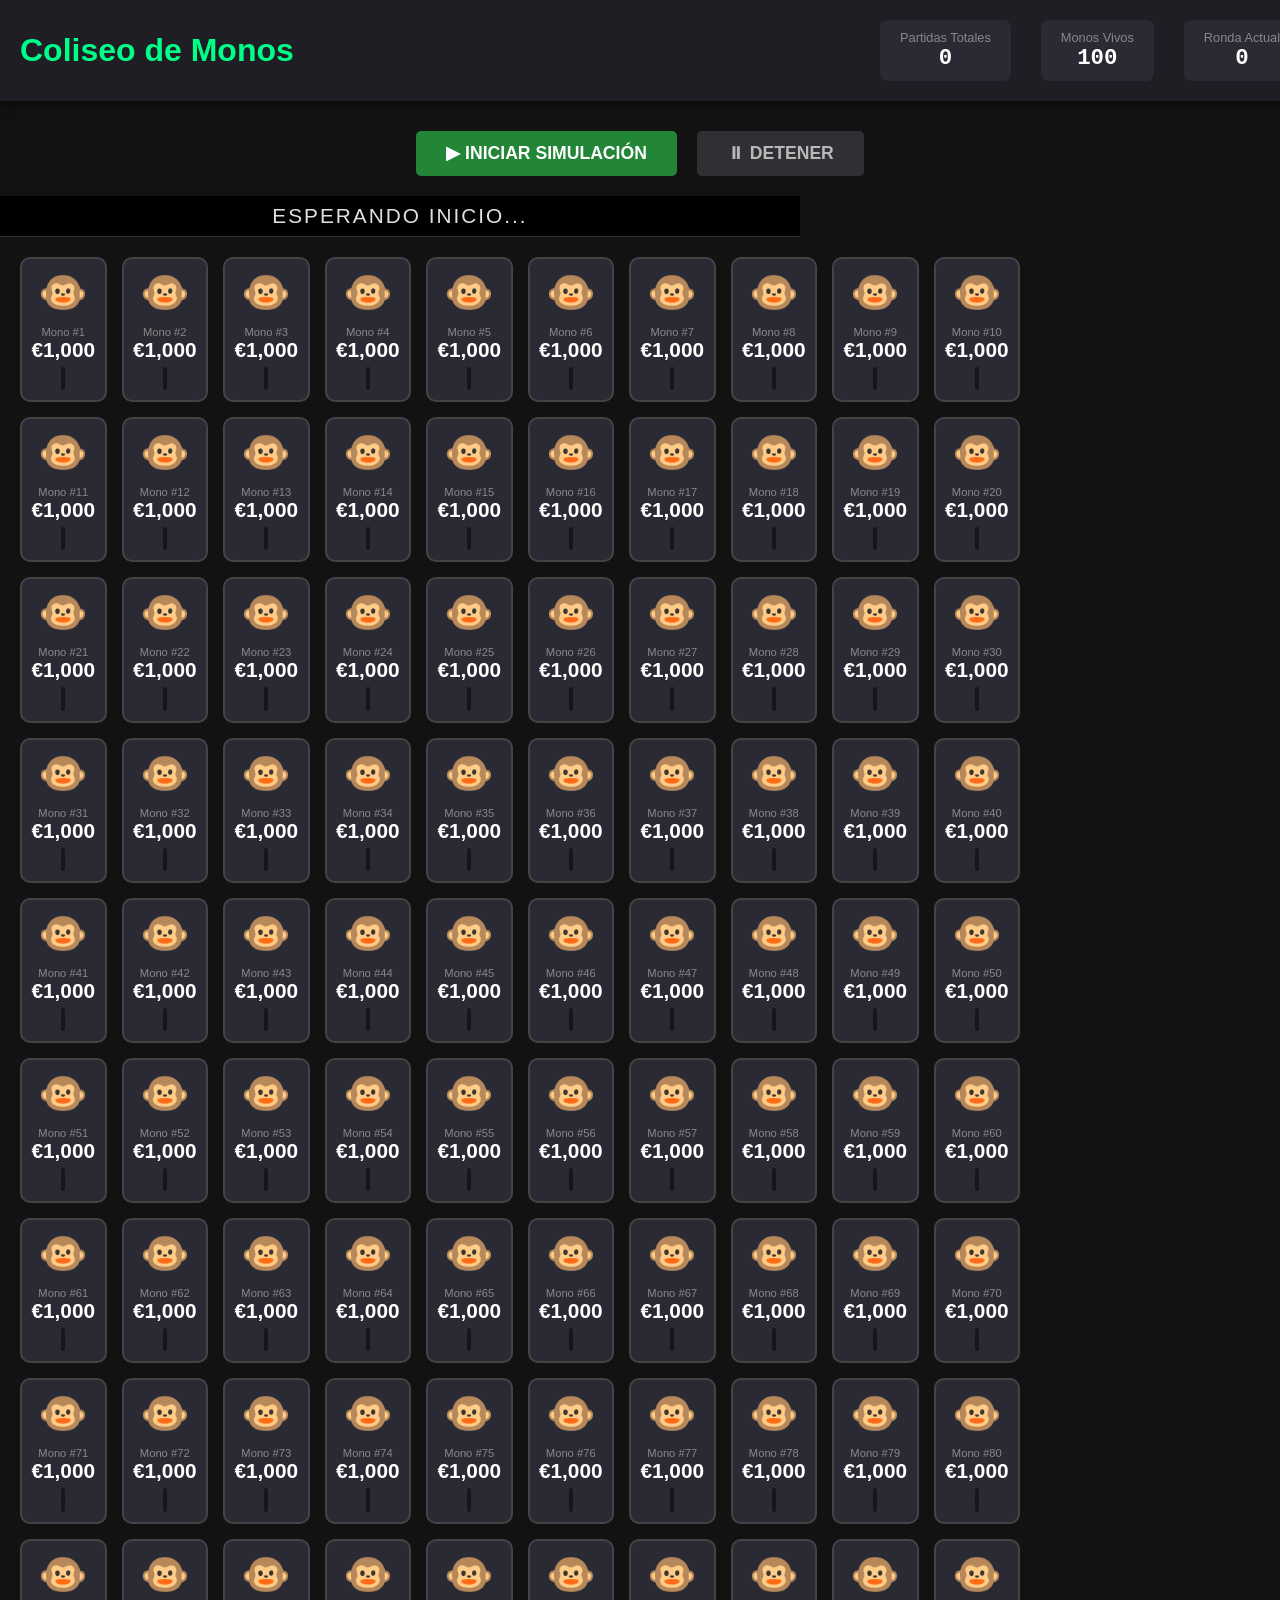
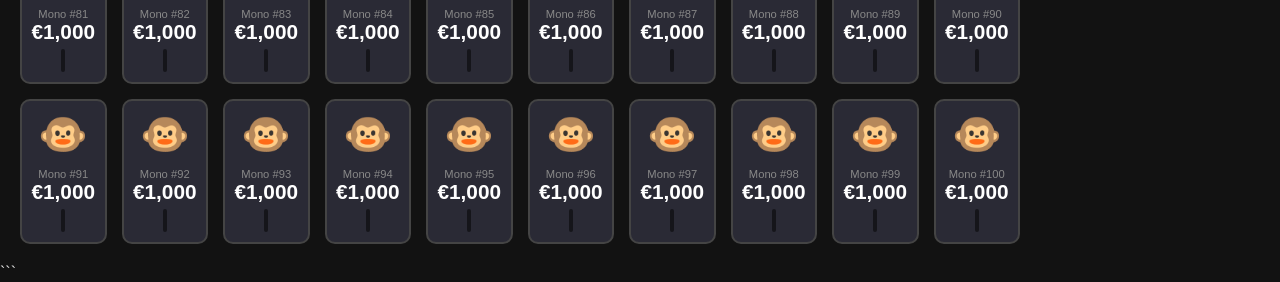
==== monoslocal.html @ 3d753561 "Rename monos06.html to monoslocal.html" ====
<!DOCTYPE html>
<html lang="es">

<head>
    <meta charset="UTF-8">
    <meta name="viewport" content="width=device-width, initial-scale=1.0">
    <title>Monos: Ciclo de 10s</title>
    <style>
        body {
            margin: 0;
            padding: 0;
            background-color: #121212;
            color: #e0e0e0;
            font-family: 'Segoe UI', sans-serif;
        }

        /* Header Arriba */
        header {
            width: 100%;
            background-color: #1e1e24;
            padding: 20px;
            box-shadow: 0 4px 10px rgba(0, 0, 0, 0.5);
            display: flex;
            justify-content: space-between;
            align-items: center;
        }

        .header-left h1 {
            margin: 0;
            color: #00ff88;
            font-size: 2rem;
        }

        .header-right {
            display: flex;
            gap: 30px;
        }

        .stat-item {
            background-color: #2a2a35;
            padding: 10px 20px;
            border-radius: 8px;
            text-align: center;
        }

        .stat-label {
            font-size: 0.8rem;
            color: #888;
            display: block;
        }

        .stat-value {
            font-size: 1.4rem;
            font-weight: bold;
            color: #fff;
            font-family: monospace;
        }

        .stat-value.red {
            color: #ff4444;
        }

        /* Botones */
        .controls {
            display: flex;
            justify-content: center;
            gap: 20px;
            margin-top: 30px;
        }

        button {
            padding: 12px 30px;
            font-size: 1.1rem;
            border: none;
            border-radius: 5px;
            cursor: pointer;
            font-weight: bold;
            transition: transform 0.1s;
        }

        #btn-start {
            background-color: #238636;
            color: white;
        }

        #btn-start:hover {
            background-color: #2ea043;
            transform: scale(1.05);
        }

        #btn-start:disabled {
            background-color: #3a3d41;
            cursor: not-allowed;
            opacity: 0.7;
        }

        #btn-stop {
            background-color: #da3633;
            color: white;
        }

        #btn-stop:hover {
            background-color: #f85149;
            transform: scale(1.05);
        }

        #btn-stop:disabled {
            background-color: #3a3d41;
            cursor: not-allowed;
            opacity: 0.7;
        }

        /* Barra de Estado */
        .status-bar {
            width: 90%;
            max-width: 800px;
            height: 40px;
            background-color: #000;
            border-bottom: 1px solid #333;
            display: flex;
            align-items: center;
            justify-content: center;
            margin-top: 20px;
        }

        .status-text {
            font-size: 1.3rem;
            letter-spacing: 2px;
            text-transform: uppercase;
        }

        /* Grid de Monos */
        .grid-container {
            display: grid;
            grid-template-columns: repeat(auto-fill, minmax(80px, 1fr));
            gap: 15px;
            padding: 20px;
            width: 90%;
            max-width: 1000px;
        }

        .monkey-card {
            background-color: #2a2a35;
            border-radius: 10px;
            padding: 10px;
            display: flex;
            flex-direction: column;
            align-items: center;
            justify-content: space-between;
            min-height: 100px;
            transition: all 0.3s ease;
            position: relative;
            border: 2px solid #444;
        }

        /* Clases de Color (Los bordes cambian según el saldo) */
        .c-10000 {
            border-color: #ff00ff;
            box-shadow: 0 0 15px rgba(255, 0, 255, 0.4);
        }

        /* Fuchsia */
        .c-5000 {
            border-color: #8b00ff;
            box-shadow: 0 0 15px rgba(139, 0, 255, 0.4);
        }

        /* Morado */
        .c-2000 {
            border-color: #00bfff;
            box-shadow: 0 0 15px rgba(0, 191, 255, 0.4);
        }

        /* Azul */
        .c-1500 {
            border-color: #7cfc00;
            box-shadow: 0 0 15px rgba(124, 252, 0, 0.4);
        }

        /* Verde Brillo */
        .c-1100 {
            border-color: #90ee90;
            box-shadow: 0 0 15px rgba(144, 238, 144, 0.4);
        }

        /* Verde Claro */
        .c-900 {
            border-color: #ffff00;
            box-shadow: 0 0 15px rgba(255, 255, 0, 0.4);
        }

        /* Amarillo */
        .c-300 {
            border-color: #ff8c00;
            box-shadow: 0 0 15px rgba(255, 140, 0, 0.4);
        }

        /* Naranja */
        .c-0 {
            background-color: #000;
            border-color: #333 !important;
            box-shadow: none !important;
        }

        /* Muerto */
        .c-0 .monkey-emoji {
            opacity: 0.3;
        }

        /* Animación de Gana/Pierde */
        .anim-win {
            border-color: #00ff88 !important;
            box-shadow: 0 0 30px #00ff88 !important;
            transform: scale(1.2);
            z-index: 100;
        }

        .anim-lose {
            border-color: #ff4444 !important;
            box-shadow: 0 0 30px #ff4444 !important;
            transform: scale(0.9);
            opacity: 0.6;
        }

        .monkey-emoji {
            font-size: 2.5rem;
            margin-bottom: 10px;
            transition: transform 0.3s;
        }

        .monkey-id {
            font-size: 0.7rem;
            color: #888;
            margin-bottom: auto;
        }

        .monkey-balance {
            font-size: 1.3rem;
            font-weight: bold;
            color: white;
            margin-bottom: 5px;
        }

        .monkey-dead-msg {
            font-size: 0.8rem;
            color: #ff4444;
            font-weight: bold;
            background-color: rgba(0, 0, 0, 0.5);
            padding: 2px;
            border-radius: 4px;
            min-height: 1.5em;
        }
    </style>
</head>

<body>

    <header>
        <div class="header-left">
            <h1>Coliseo de Monos</h1>
        </div>
        <div class="header-right">
            <div class="stat-item">
                <span class="stat-label">Partidas Totales</span>
                <span id="total-bets" class="stat-value">0</span>
            </div>
            <div class="stat-item">
                <span class="stat-label">Monos Vivos</span>
                <span id="alive-count" class="stat-value">100</span>
            </div>
            <div class="stat-item">
                <span class="stat-label">Ronda Actual</span>
                <span id="round-count" class="stat-value">0</span>
            </div>
        </div>
    </header>

    <div class="controls">
        <button type="button" id="btn-start" onclick="startGame()">▶ INICIAR SIMULACIÓN</button>
        <button type="button" id="btn-stop" onclick="stopGame()" disabled>⏸ DETENER</button>
    </div>

    <div class="status-bar">
        <span id="system-status" class="status-text">Esperando Inicio...</span>
    </div>

    <div class="grid-container" id="monkey-grid">
        <!-- Los 100 monos se generan aquí -->
    </div>

    <script>
        // Configuración
        const INITIAL_BALANCE = 1000;
        const TOTAL_MONKEYS = 100;
        const TIME_PER_ROUND_MS = 10000; // 10 segundos
        const PAUSE_TIME_MS = 2500;      // 2.5 segundos para ver resultados

        // Variables Globales
        let monkeys = [];
        let totalBetsCounter = 0;
        let roundNumber = 0;
        let isPlaying = false;
        let animationTimer = null;

        // Elementos DOM
        const btnStart = document.getElementById('btn-start');
        const btnStop = document.getElementById('btn-stop');
        const elStatus = document.getElementById('system-status');
        const gridEl = document.getElementById('monkey-grid');
        const elTotalBets = document.getElementById('total-bets');
        const elAliveCount = document.getElementById('alive-count');
        const elRoundCount = document.getElementById('round-count');

        // Función para obtener clase de color según saldo
        function getColorClass(balance) {
            if (balance === 0) return 'c-0';
            if (balance > 10000) return 'c-10000';
            if (balance > 5000) return 'c-5000';
            if (balance > 2000) return 'c-2000';
            if (balance > 1500) return 'c-1500';
            if (balance >= 1100) return 'c-1100';
            if (balance >= 900) return 'c-900';
            if (balance >= 300) return 'c-300';
            // Si está entre 1 y 299, visualmente es igual que "c-300" o "c-0" (muerto), 
            // pero para usar la lógica de colores dada, usamos naranja hasta 300.
            // Si cae por debajo de 1 (aunque la lógica lo para en 0), lo consideramos muerto.
            return balance > 0 ? 'c-300' : 'c-0';
        }

        // Inicializar Monos
        function initMonkeys() {
            gridEl.innerHTML = '';
            monkeys = [];

            for (let i = 0; i < TOTAL_MONKEYS; i++) {
                const monkeyData = {
                    id: i,
                    balance: INITIAL_BALANCE,
                    isDead: false,
                    deadRound: null
                };
                monkeys.push(monkeyData);

                const card = document.createElement('div');
                card.className = 'monkey-card';
                card.id = `card-${i}`;

                // Asignar emoji fijo (ya no cambian sin sentido)
                const randomEmoji = '🐵';

                card.innerHTML = `
                    <div class="monkey-emoji" id="face-${i}">${randomEmoji}</div>
                    <div class="monkey-id">Mono #${i + 1}</div>
                    <div class="monkey-balance" id="bal-${i}">€${INITIAL_BALANCE.toLocaleString()}</div>
                    <div class="monkey-dead-msg" id="msg-${i}"></div>
                `;

                gridEl.appendChild(card);
            }

            updateUI();
        }

        function updateUI() {
            // Actualizar contador de partidas (con formatos de miles)
            elTotalBets.textContent = totalBetsCounter.toLocaleString();

            // Contar vivos
            const alive = monkeys.filter(m => !m.isDead).length;
            elAliveCount.textContent = alive;

            if (alive === 0) {
                stopGame();
                elStatus.textContent = "EXTINCIÓN TOTAL - No quedan monos";
            }
        }

        function setEmoji(monkeyId, emoji) {
            const el = document.getElementById(`face-${monkeyId}`);
            if (el) el.textContent = emoji;
        }

        function setBalance(monkeyId, amount) {
            const el = document.getElementById(`bal-${monkeyId}`);
            if (el) {
                el.textContent = `€${amount.toLocaleString()}`;

                // Actualizar Clase de Color (Borde)
                const card = document.getElementById(`card-${monkeyId}`);
                // Remover clases de color anteriores
                const classesToRemove = ['c-10000', 'c-5000', 'c-2000', 'c-1500', 'c-1100', 'c-900', 'c-300', 'c-0'];
                classesToRemove.forEach(c => card.classList.remove(c));

                if (amount > 0) {
                    const newClass = getColorClass(amount);
                    card.classList.add(newClass);

                    // Resetear texto si estaba muerto y recupera dinero ( improbable pero posible por errores de redondeo)
                    document.getElementById(`msg-${monkeyId}`).textContent = "";
                } else {
                    card.classList.add('c-0');
                    document.getElementById(`msg-${monkeyId}`).textContent = "FALLIDO";
                }
            }
        }

        function setStatus(text, type) {
            elStatus.textContent = text;
            if (type === 'play') elStatus.style.color = '#00ff88';
            else if (type === 'pause') elStatus.style.color = '#ff4444';
            else elStatus.style.color = '#fff';
        }

        // Lógica Principal
        function startGame() {
            if (isPlaying) return;

            isPlaying = true;
            btnStart.disabled = true;
            btnStop.disabled = false;

            // Ya no llamamos a initMonkeys() aquí para evitar que se reseteen las caras de los monos y sus contenedores.

            roundNumber++;
            elRoundCount.textContent = roundNumber;

            playRounds();
        }

        function stopGame() {
            isPlaying = false;
            btnStart.disabled = false;
            btnStop.disabled = true;
            elStatus.textContent = "Sistema Detenido";
        }

        function playRounds() {
            if (!isPlaying) return;

            // FASE 1: JUEGO (10 SEGUNDOS)
            setStatus(`JUGANDO RONDA #${roundNumber}... (Calculando 1€ por apuesta)`, 'play');

            let startTime = Date.now();
            let roundBetsCount = 0;
            let activeMonkeysThisRound = 0;

            // Bucle regulado con setInterval (20 veces por segundo) para no bloquear la pestaña del navegador
            let simulationTimer = setInterval(() => {
                if (!isPlaying) {
                    clearInterval(simulationTimer);
                    return;
                }

                const currentTime = Date.now();

                // Si pasaron 10 segundos, detenemos
                if (currentTime - startTime >= TIME_PER_ROUND_MS) {
                    clearInterval(simulationTimer);
                    showResults(roundBetsCount, activeMonkeysThisRound);
                    return;
                }

                // Procesamos varias apuestas en este bloque (ej. 100 apuestas cada 50ms)
                let changedMonkeys = new Set();

                for (let i = 0; i < 100; i++) {
                    const randomIndex = Math.floor(Math.random() * monkeys.length);
                    const monkey = monkeys[randomIndex];

                    if (!monkey.isDead) {
                        activeMonkeysThisRound++;
                        monkey.balance += Math.random() > 0.5 ? 1 : -1;

                        if (monkey.balance <= 0) {
                            monkey.balance = 0;
                            monkey.isDead = true;
                            monkey.deadRound = roundNumber; // Guardar ronda de muerte
                            setEmoji(monkey.id, '💀');
                        }

                        changedMonkeys.add(monkey);
                        roundBetsCount++;
                    }
                }

                // Actualizamos visualmente el DOM de las que cambiaron
                changedMonkeys.forEach(m => setBalance(m.id, m.balance));
            }, 50);
        }

        function showResults(betsInRound, activeMonkeys) {
            // FASE 2: PAUSA Y RESULTADOS (2.5 SEGUNDOS)

            // Actualizar UI final
            totalBetsCounter += betsInRound;
            updateUI();

            setStatus(`RONDA #${roundNumber} FINALIZADA. Apuestas: ${betsInRound.toLocaleString()}. Viendo resultados...`, 'pause');

            // 1. Aplicar animaciones visuales (Ganadores en Verde, Perdedores en Rojo)
            // Y Actualizar colores de fondo base
            monkeys.forEach(monkey => {
                const card = document.getElementById(`card-${monkey.id}`);

                if (monkey.isDead) {
                    // Ya está en negro con calavera
                } else {
                    // Actualizar color base (Borde) según nuevo saldo
                    const classesToRemove = ['c-10000', 'c-5000', 'c-2000', 'c-1500', 'c-1100', 'c-900', 'c-300'];
                    classesToRemove.forEach(c => card.classList.remove(c));

                    if (monkey.balance > 10000) card.classList.add('c-10000');
                    else if (monkey.balance > 5000) card.classList.add('c-5000');
                    else if (monkey.balance > 2000) card.classList.add('c-2000');
                    else if (monkey.balance > 1500) card.classList.add('c-1500');
                    else if (monkey.balance >= 1100) card.classList.add('c-1100');
                    else if (monkey.balance >= 900) card.classList.add('c-900');
                    else if (monkey.balance >= 300) card.classList.add('c-300');
                    else if (monkey.balance > 0) card.classList.add('c-300'); // Riesgo alto

                    setBalance(monkey.id, monkey.balance);

                    // Animación visual (Brillo)
                    if (monkey.balance > 1000) {
                        card.classList.add('anim-win');
                    } else if (monkey.balance < 1000) {
                        card.classList.add('anim-lose');
                    }
                }
            });

            // Esperar 2.5 segundos
            setTimeout(() => {
                // Limpiar animaciones de brillo para la siguiente ronda
                document.querySelectorAll('.monkey-card').forEach(card => {
                    card.classList.remove('anim-win', 'anim-lose');
                });

                // Mensaje de cuándo murió cada mono (solo en la ronda actual)
                const deadInRound = monkeys.filter(m => m.deadRound === roundNumber);

                if (deadInRound.length > 0) {
                    elStatus.innerHTML += `<br><span style="color:#ff4444">⚠️ ${deadInRound.length} MONOS FALLECIERON EN ESTA RONDA</span>`;
                } else {
                    elStatus.innerHTML += `<br><span style="color:#fff">Ningún mono falleció en esta ronda.</span>`;
                }

                // Pequeña pausa para leer el mensaje antes de reiniciar
                setTimeout(() => {
                    playRounds(); // Volver a jugar
                }, 1000);

            }, PAUSE_TIME_MS);
        }

        // Inicializar al cargar
        initMonkeys();
    </script>
</body>

</html>
```
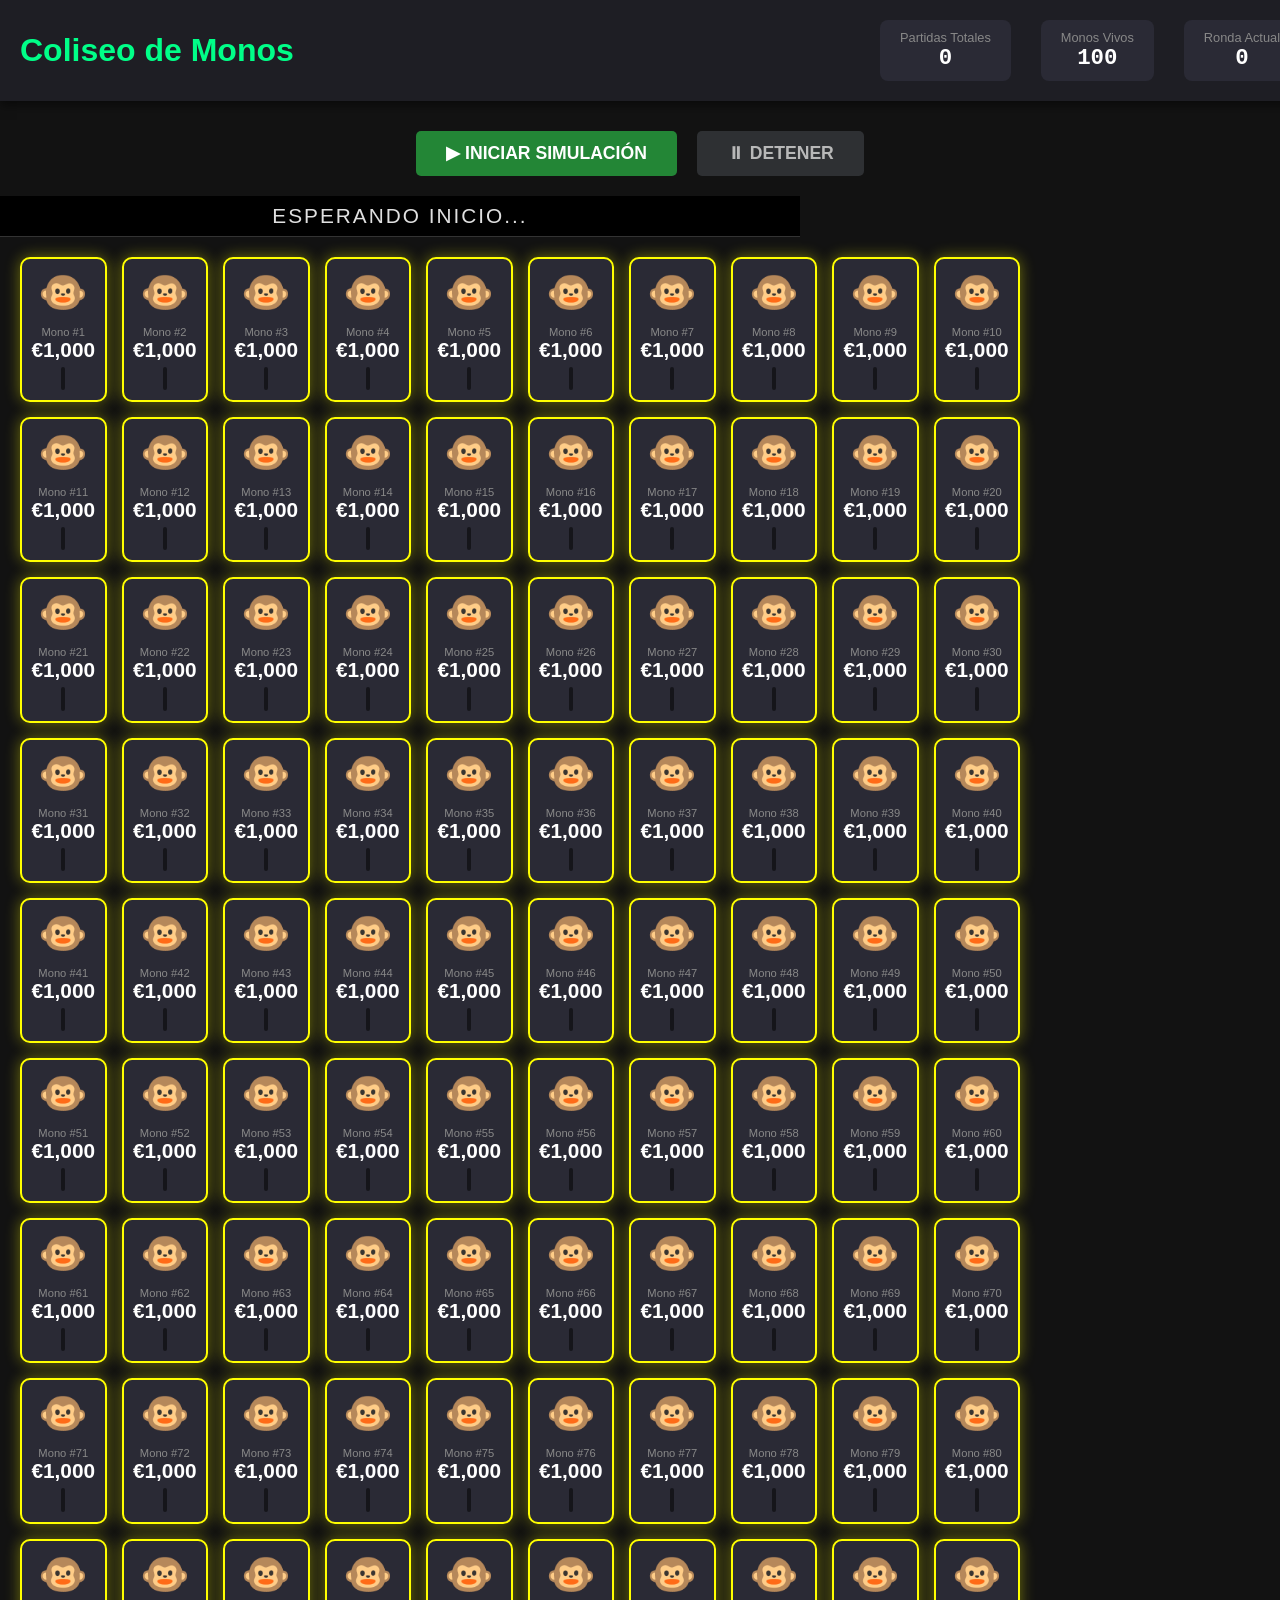
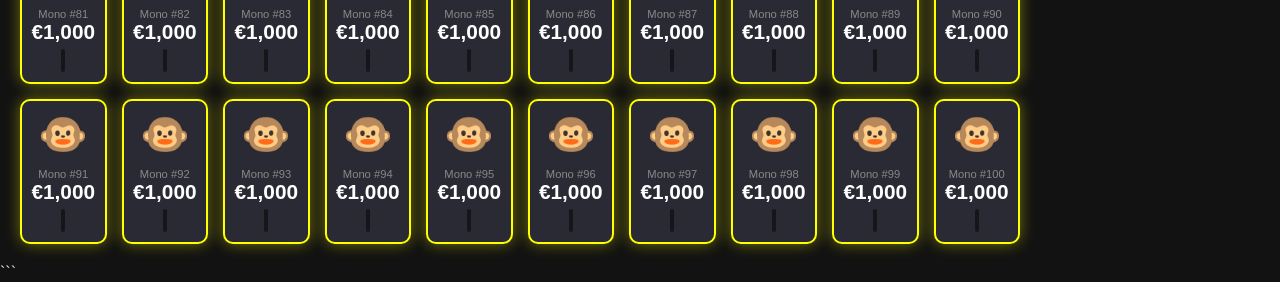
==== commit 0adf871c: "Refactor monoslocal.html logic to be synchronous and add dynamic emojis - Changed `playRounds` to it" ====
--- a/monoslocal.html
+++ b/monoslocal.html
@@ -1,562 +1,565 @@
-<!DOCTYPE html>
+<!doctype html>
 <html lang="es">
-
-<head>
-    <meta charset="UTF-8">
-    <meta name="viewport" content="width=device-width, initial-scale=1.0">
+  <head>
+    <meta charset="UTF-8" />
+    <meta name="viewport" content="width=device-width, initial-scale=1.0" />
     <title>Monos: Ciclo de 10s</title>
     <style>
-        body {
-            margin: 0;
-            padding: 0;
-            background-color: #121212;
-            color: #e0e0e0;
-            font-family: 'Segoe UI', sans-serif;
-        }
-
-        /* Header Arriba */
-        header {
-            width: 100%;
-            background-color: #1e1e24;
-            padding: 20px;
-            box-shadow: 0 4px 10px rgba(0, 0, 0, 0.5);
-            display: flex;
-            justify-content: space-between;
-            align-items: center;
-        }
-
-        .header-left h1 {
-            margin: 0;
-            color: #00ff88;
-            font-size: 2rem;
-        }
-
-        .header-right {
-            display: flex;
-            gap: 30px;
-        }
-
-        .stat-item {
-            background-color: #2a2a35;
-            padding: 10px 20px;
-            border-radius: 8px;
-            text-align: center;
-        }
-
-        .stat-label {
-            font-size: 0.8rem;
-            color: #888;
-            display: block;
-        }
-
-        .stat-value {
-            font-size: 1.4rem;
-            font-weight: bold;
-            color: #fff;
-            font-family: monospace;
-        }
-
-        .stat-value.red {
-            color: #ff4444;
-        }
-
-        /* Botones */
-        .controls {
-            display: flex;
-            justify-content: center;
-            gap: 20px;
-            margin-top: 30px;
-        }
-
-        button {
-            padding: 12px 30px;
-            font-size: 1.1rem;
-            border: none;
-            border-radius: 5px;
-            cursor: pointer;
-            font-weight: bold;
-            transition: transform 0.1s;
-        }
-
-        #btn-start {
-            background-color: #238636;
-            color: white;
-        }
-
-        #btn-start:hover {
-            background-color: #2ea043;
-            transform: scale(1.05);
-        }
-
-        #btn-start:disabled {
-            background-color: #3a3d41;
-            cursor: not-allowed;
-            opacity: 0.7;
-        }
-
-        #btn-stop {
-            background-color: #da3633;
-            color: white;
-        }
-
-        #btn-stop:hover {
-            background-color: #f85149;
-            transform: scale(1.05);
-        }
-
-        #btn-stop:disabled {
-            background-color: #3a3d41;
-            cursor: not-allowed;
-            opacity: 0.7;
-        }
-
-        /* Barra de Estado */
-        .status-bar {
-            width: 90%;
-            max-width: 800px;
-            height: 40px;
-            background-color: #000;
-            border-bottom: 1px solid #333;
-            display: flex;
-            align-items: center;
-            justify-content: center;
-            margin-top: 20px;
-        }
-
-        .status-text {
-            font-size: 1.3rem;
-            letter-spacing: 2px;
-            text-transform: uppercase;
-        }
-
-        /* Grid de Monos */
-        .grid-container {
-            display: grid;
-            grid-template-columns: repeat(auto-fill, minmax(80px, 1fr));
-            gap: 15px;
-            padding: 20px;
-            width: 90%;
-            max-width: 1000px;
-        }
-
-        .monkey-card {
-            background-color: #2a2a35;
-            border-radius: 10px;
-            padding: 10px;
-            display: flex;
-            flex-direction: column;
-            align-items: center;
-            justify-content: space-between;
-            min-height: 100px;
-            transition: all 0.3s ease;
-            position: relative;
-            border: 2px solid #444;
-        }
-
-        /* Clases de Color (Los bordes cambian según el saldo) */
-        .c-10000 {
-            border-color: #ff00ff;
-            box-shadow: 0 0 15px rgba(255, 0, 255, 0.4);
-        }
-
-        /* Fuchsia */
-        .c-5000 {
-            border-color: #8b00ff;
-            box-shadow: 0 0 15px rgba(139, 0, 255, 0.4);
-        }
-
-        /* Morado */
-        .c-2000 {
-            border-color: #00bfff;
-            box-shadow: 0 0 15px rgba(0, 191, 255, 0.4);
-        }
-
-        /* Azul */
-        .c-1500 {
-            border-color: #7cfc00;
-            box-shadow: 0 0 15px rgba(124, 252, 0, 0.4);
-        }
-
-        /* Verde Brillo */
-        .c-1100 {
-            border-color: #90ee90;
-            box-shadow: 0 0 15px rgba(144, 238, 144, 0.4);
-        }
-
-        /* Verde Claro */
-        .c-900 {
-            border-color: #ffff00;
-            box-shadow: 0 0 15px rgba(255, 255, 0, 0.4);
-        }
-
-        /* Amarillo */
-        .c-300 {
-            border-color: #ff8c00;
-            box-shadow: 0 0 15px rgba(255, 140, 0, 0.4);
-        }
-
-        /* Naranja */
-        .c-0 {
-            background-color: #000;
-            border-color: #333 !important;
-            box-shadow: none !important;
-        }
-
-        /* Muerto */
-        .c-0 .monkey-emoji {
-            opacity: 0.3;
-        }
-
-        /* Animación de Gana/Pierde */
-        .anim-win {
-            border-color: #00ff88 !important;
-            box-shadow: 0 0 30px #00ff88 !important;
-            transform: scale(1.2);
-            z-index: 100;
-        }
-
-        .anim-lose {
-            border-color: #ff4444 !important;
-            box-shadow: 0 0 30px #ff4444 !important;
-            transform: scale(0.9);
-            opacity: 0.6;
-        }
-
-        .monkey-emoji {
-            font-size: 2.5rem;
-            margin-bottom: 10px;
-            transition: transform 0.3s;
-        }
-
-        .monkey-id {
-            font-size: 0.7rem;
-            color: #888;
-            margin-bottom: auto;
-        }
-
-        .monkey-balance {
-            font-size: 1.3rem;
-            font-weight: bold;
-            color: white;
-            margin-bottom: 5px;
-        }
-
-        .monkey-dead-msg {
-            font-size: 0.8rem;
-            color: #ff4444;
-            font-weight: bold;
-            background-color: rgba(0, 0, 0, 0.5);
-            padding: 2px;
-            border-radius: 4px;
-            min-height: 1.5em;
-        }
+      body {
+        margin: 0;
+        padding: 0;
+        background-color: #121212;
+        color: #e0e0e0;
+        font-family: "Segoe UI", sans-serif;
+      }
+
+      /* Header Arriba */
+      header {
+        width: 100%;
+        background-color: #1e1e24;
+        padding: 20px;
+        box-shadow: 0 4px 10px rgba(0, 0, 0, 0.5);
+        display: flex;
+        justify-content: space-between;
+        align-items: center;
+      }
+
+      .header-left h1 {
+        margin: 0;
+        color: #00ff88;
+        font-size: 2rem;
+      }
+
+      .header-right {
+        display: flex;
+        gap: 30px;
+      }
+
+      .stat-item {
+        background-color: #2a2a35;
+        padding: 10px 20px;
+        border-radius: 8px;
+        text-align: center;
+      }
+
+      .stat-label {
+        font-size: 0.8rem;
+        color: #888;
+        display: block;
+      }
+
+      .stat-value {
+        font-size: 1.4rem;
+        font-weight: bold;
+        color: #fff;
+        font-family: monospace;
+      }
+
+      .stat-value.red {
+        color: #ff4444;
+      }
+
+      /* Botones */
+      .controls {
+        display: flex;
+        justify-content: center;
+        gap: 20px;
+        margin-top: 30px;
+      }
+
+      button {
+        padding: 12px 30px;
+        font-size: 1.1rem;
+        border: none;
+        border-radius: 5px;
+        cursor: pointer;
+        font-weight: bold;
+        transition: transform 0.1s;
+      }
+
+      #btn-start {
+        background-color: #238636;
+        color: white;
+      }
+
+      #btn-start:hover {
+        background-color: #2ea043;
+        transform: scale(1.05);
+      }
+
+      #btn-start:disabled {
+        background-color: #3a3d41;
+        cursor: not-allowed;
+        opacity: 0.7;
+      }
+
+      #btn-stop {
+        background-color: #da3633;
+        color: white;
+      }
+
+      #btn-stop:hover {
+        background-color: #f85149;
+        transform: scale(1.05);
+      }
+
+      #btn-stop:disabled {
+        background-color: #3a3d41;
+        cursor: not-allowed;
+        opacity: 0.7;
+      }
+
+      /* Barra de Estado */
+      .status-bar {
+        width: 90%;
+        max-width: 800px;
+        height: 40px;
+        background-color: #000;
+        border-bottom: 1px solid #333;
+        display: flex;
+        align-items: center;
+        justify-content: center;
+        margin-top: 20px;
+      }
+
+      .status-text {
+        font-size: 1.3rem;
+        letter-spacing: 2px;
+        text-transform: uppercase;
+      }
+
+      /* Grid de Monos */
+      .grid-container {
+        display: grid;
+        grid-template-columns: repeat(auto-fill, minmax(80px, 1fr));
+        gap: 15px;
+        padding: 20px;
+        width: 90%;
+        max-width: 1000px;
+      }
+
+      .monkey-card {
+        background-color: #2a2a35;
+        border-radius: 10px;
+        padding: 10px;
+        display: flex;
+        flex-direction: column;
+        align-items: center;
+        justify-content: space-between;
+        min-height: 100px;
+        transition: all 0.3s ease;
+        position: relative;
+        border: 2px solid #444;
+      }
+
+      /* Clases de Color (Los bordes cambian según el saldo) */
+      .c-10000 {
+        border-color: #ff00ff;
+        box-shadow: 0 0 15px rgba(255, 0, 255, 0.4);
+      }
+
+      /* Fuchsia */
+      .c-5000 {
+        border-color: #8b00ff;
+        box-shadow: 0 0 15px rgba(139, 0, 255, 0.4);
+      }
+
+      /* Morado */
+      .c-2000 {
+        border-color: #00bfff;
+        box-shadow: 0 0 15px rgba(0, 191, 255, 0.4);
+      }
+
+      /* Azul */
+      .c-1500 {
+        border-color: #7cfc00;
+        box-shadow: 0 0 15px rgba(124, 252, 0, 0.4);
+      }
+
+      /* Verde Brillo */
+      .c-1100 {
+        border-color: #90ee90;
+        box-shadow: 0 0 15px rgba(144, 238, 144, 0.4);
+      }
+
+      /* Verde Claro */
+      .c-900 {
+        border-color: #ffff00;
+        box-shadow: 0 0 15px rgba(255, 255, 0, 0.4);
+      }
+
+      /* Amarillo */
+      .c-300 {
+        border-color: #ff8c00;
+        box-shadow: 0 0 15px rgba(255, 140, 0, 0.4);
+      }
+
+      /* Naranja */
+      .c-0 {
+        background-color: #000;
+        border-color: #333 !important;
+        box-shadow: none !important;
+      }
+
+      /* Muerto */
+      .c-0 .monkey-emoji {
+        opacity: 0.3;
+      }
+
+      /* Animación de Gana/Pierde */
+      .anim-win {
+        border-color: #00ff88 !important;
+        box-shadow: 0 0 30px #00ff88 !important;
+        transform: scale(1.2);
+        z-index: 100;
+      }
+
+      .anim-lose {
+        border-color: #ff4444 !important;
+        box-shadow: 0 0 30px #ff4444 !important;
+        transform: scale(0.9);
+        opacity: 0.6;
+      }
+
+      .monkey-emoji {
+        font-size: 2.5rem;
+        margin-bottom: 10px;
+        transition: transform 0.3s;
+      }
+
+      .monkey-id {
+        font-size: 0.7rem;
+        color: #888;
+        margin-bottom: auto;
+      }
+
+      .monkey-balance {
+        font-size: 1.3rem;
+        font-weight: bold;
+        color: white;
+        margin-bottom: 5px;
+      }
+
+      .monkey-dead-msg {
+        font-size: 0.8rem;
+        color: #ff4444;
+        font-weight: bold;
+        background-color: rgba(0, 0, 0, 0.5);
+        padding: 2px;
+        border-radius: 4px;
+        min-height: 1.5em;
+      }
     </style>
-</head>
-
-<body>
-
+  </head>
+
+  <body>
     <header>
-        <div class="header-left">
-            <h1>Coliseo de Monos</h1>
+      <div class="header-left">
+        <h1>Coliseo de Monos</h1>
+      </div>
+      <div class="header-right">
+        <div class="stat-item">
+          <span class="stat-label">Partidas Totales</span>
+          <span id="total-bets" class="stat-value">0</span>
         </div>
-        <div class="header-right">
-            <div class="stat-item">
-                <span class="stat-label">Partidas Totales</span>
-                <span id="total-bets" class="stat-value">0</span>
-            </div>
-            <div class="stat-item">
-                <span class="stat-label">Monos Vivos</span>
-                <span id="alive-count" class="stat-value">100</span>
-            </div>
-            <div class="stat-item">
-                <span class="stat-label">Ronda Actual</span>
-                <span id="round-count" class="stat-value">0</span>
-            </div>
+        <div class="stat-item">
+          <span class="stat-label">Monos Vivos</span>
+          <span id="alive-count" class="stat-value">100</span>
         </div>
+        <div class="stat-item">
+          <span class="stat-label">Ronda Actual</span>
+          <span id="round-count" class="stat-value">0</span>
+        </div>
+      </div>
     </header>
 
     <div class="controls">
-        <button type="button" id="btn-start" onclick="startGame()">▶ INICIAR SIMULACIÓN</button>
-        <button type="button" id="btn-stop" onclick="stopGame()" disabled>⏸ DETENER</button>
+      <button type="button" id="btn-start" onclick="startGame()">
+        ▶ INICIAR SIMULACIÓN
+      </button>
+      <button type="button" id="btn-stop" onclick="stopGame()" disabled>
+        ⏸ DETENER
+      </button>
     </div>
 
     <div class="status-bar">
-        <span id="system-status" class="status-text">Esperando Inicio...</span>
+      <span id="system-status" class="status-text">Esperando Inicio...</span>
     </div>
 
     <div class="grid-container" id="monkey-grid">
-        <!-- Los 100 monos se generan aquí -->
+      <!-- Los 100 monos se generan aquí -->
     </div>
 
     <script>
-        // Configuración
-        const INITIAL_BALANCE = 1000;
-        const TOTAL_MONKEYS = 100;
-        const TIME_PER_ROUND_MS = 10000; // 10 segundos
-        const PAUSE_TIME_MS = 2500;      // 2.5 segundos para ver resultados
-
-        // Variables Globales
-        let monkeys = [];
-        let totalBetsCounter = 0;
-        let roundNumber = 0;
-        let isPlaying = false;
-        let animationTimer = null;
-
-        // Elementos DOM
-        const btnStart = document.getElementById('btn-start');
-        const btnStop = document.getElementById('btn-stop');
-        const elStatus = document.getElementById('system-status');
-        const gridEl = document.getElementById('monkey-grid');
-        const elTotalBets = document.getElementById('total-bets');
-        const elAliveCount = document.getElementById('alive-count');
-        const elRoundCount = document.getElementById('round-count');
-
-        // Función para obtener clase de color según saldo
-        function getColorClass(balance) {
-            if (balance === 0) return 'c-0';
-            if (balance > 10000) return 'c-10000';
-            if (balance > 5000) return 'c-5000';
-            if (balance > 2000) return 'c-2000';
-            if (balance > 1500) return 'c-1500';
-            if (balance >= 1100) return 'c-1100';
-            if (balance >= 900) return 'c-900';
-            if (balance >= 300) return 'c-300';
-            // Si está entre 1 y 299, visualmente es igual que "c-300" o "c-0" (muerto), 
-            // pero para usar la lógica de colores dada, usamos naranja hasta 300.
-            // Si cae por debajo de 1 (aunque la lógica lo para en 0), lo consideramos muerto.
-            return balance > 0 ? 'c-300' : 'c-0';
-        }
-
-        // Inicializar Monos
-        function initMonkeys() {
-            gridEl.innerHTML = '';
-            monkeys = [];
-
-            for (let i = 0; i < TOTAL_MONKEYS; i++) {
-                const monkeyData = {
-                    id: i,
-                    balance: INITIAL_BALANCE,
-                    isDead: false,
-                    deadRound: null
-                };
-                monkeys.push(monkeyData);
-
-                const card = document.createElement('div');
-                card.className = 'monkey-card';
-                card.id = `card-${i}`;
-
-                // Asignar emoji fijo (ya no cambian sin sentido)
-                const randomEmoji = '🐵';
-
-                card.innerHTML = `
-                    <div class="monkey-emoji" id="face-${i}">${randomEmoji}</div>
+      // Configuración
+      const INITIAL_BALANCE = 1000;
+      const TOTAL_MONKEYS = 100;
+      const TIME_PER_ROUND_MS = 10000; // 10 segundos
+      const PAUSE_TIME_MS = 2500; // 2.5 segundos para ver resultados
+
+      // Variables Globales
+      let monkeys = [];
+      let totalBetsCounter = 0;
+      let roundNumber = 0;
+      let isPlaying = false;
+      let animationTimer = null;
+
+      // Elementos DOM
+      const btnStart = document.getElementById("btn-start");
+      const btnStop = document.getElementById("btn-stop");
+      const elStatus = document.getElementById("system-status");
+      const gridEl = document.getElementById("monkey-grid");
+      const elTotalBets = document.getElementById("total-bets");
+      const elAliveCount = document.getElementById("alive-count");
+      const elRoundCount = document.getElementById("round-count");
+
+      // Función unificada para visuales (Color y Emoji)
+      function getMonkeyVisuals(balance) {
+        if (balance <= 0) return { className: "c-0", emoji: "💀" };
+        if (balance > 10000) return { className: "c-10000", emoji: "🚀" };
+        if (balance > 5000) return { className: "c-5000", emoji: "👑" };
+        if (balance > 2000) return { className: "c-2000", emoji: "🤑" };
+        if (balance > 1500) return { className: "c-1500", emoji: "😀" };
+        if (balance >= 1100) return { className: "c-1100", emoji: "🙂" };
+        if (balance >= 900) return { className: "c-900", emoji: "🐵" };
+        if (balance >= 300) return { className: "c-300", emoji: "😨" };
+        return { className: "c-300", emoji: "😭" };
+      }
+
+      // Inicializar Monos
+      function initMonkeys() {
+        gridEl.innerHTML = "";
+        monkeys = [];
+
+        for (let i = 0; i < TOTAL_MONKEYS; i++) {
+          const monkeyData = {
+            id: i,
+            balance: INITIAL_BALANCE,
+            isDead: false,
+            deadRound: null,
+          };
+          monkeys.push(monkeyData);
+
+          const card = document.createElement("div");
+          card.className = "monkey-card";
+          card.id = `card-${i}`;
+
+          const visuals = getMonkeyVisuals(INITIAL_BALANCE);
+
+          card.innerHTML = `
+                    <div class="monkey-emoji" id="face-${i}">${visuals.emoji}</div>
                     <div class="monkey-id">Mono #${i + 1}</div>
                     <div class="monkey-balance" id="bal-${i}">€${INITIAL_BALANCE.toLocaleString()}</div>
                     <div class="monkey-dead-msg" id="msg-${i}"></div>
                 `;
 
-                gridEl.appendChild(card);
+          gridEl.appendChild(card);
+          // Establecer clase inicial
+          card.classList.add(visuals.className);
+        }
+
+        updateUI();
+      }
+
+      function updateUI() {
+        // Actualizar contador de partidas (con formatos de miles)
+        elTotalBets.textContent = totalBetsCounter.toLocaleString();
+
+        // Contar vivos
+        const alive = monkeys.filter((m) => !m.isDead).length;
+        elAliveCount.textContent = alive;
+
+        if (alive === 0) {
+          stopGame();
+          elStatus.textContent = "EXTINCIÓN TOTAL - No quedan monos";
+        }
+      }
+
+      function setBalance(monkeyId, amount) {
+        const el = document.getElementById(`bal-${monkeyId}`);
+        if (el) {
+          el.textContent = `€${amount.toLocaleString()}`;
+
+          const card = document.getElementById(`card-${monkeyId}`);
+          const face = document.getElementById(`face-${monkeyId}`);
+          const msg = document.getElementById(`msg-${monkeyId}`);
+
+          const visuals = getMonkeyVisuals(amount);
+
+          // Actualizar emoji
+          face.textContent = visuals.emoji;
+
+          // Remover clases de color anteriores
+          const classesToRemove = [
+            "c-10000",
+            "c-5000",
+            "c-2000",
+            "c-1500",
+            "c-1100",
+            "c-900",
+            "c-300",
+            "c-0",
+          ];
+          classesToRemove.forEach((c) => card.classList.remove(c));
+
+          // Añadir nueva clase
+          card.classList.add(visuals.className);
+
+          if (amount <= 0) {
+            msg.textContent = "FALLIDO";
+          } else {
+            msg.textContent = "";
+          }
+        }
+      }
+
+      function setStatus(text, type) {
+        elStatus.textContent = text;
+        if (type === "play") elStatus.style.color = "#00ff88";
+        else if (type === "pause") elStatus.style.color = "#ff4444";
+        else elStatus.style.color = "#fff";
+      }
+
+      // Lógica Principal
+      function startGame() {
+        if (isPlaying) return;
+
+        isPlaying = true;
+        btnStart.disabled = true;
+        btnStop.disabled = false;
+
+        roundNumber++;
+        elRoundCount.textContent = roundNumber;
+
+        playRounds();
+      }
+
+      function stopGame() {
+        isPlaying = false;
+        btnStart.disabled = false;
+        btnStop.disabled = true;
+        elStatus.textContent = "Sistema Detenido";
+      }
+
+      function playRounds() {
+        if (!isPlaying) return;
+
+        // FASE 1: JUEGO (10 SEGUNDOS)
+        setStatus(
+          `JUGANDO RONDA #${roundNumber}... (Todos apuestan a la vez)`,
+          "play",
+        );
+
+        let startTime = Date.now();
+        let roundBetsCount = 0;
+
+        // Bucle regulado con setInterval (20 veces por segundo)
+        let simulationTimer = setInterval(() => {
+          if (!isPlaying) {
+            clearInterval(simulationTimer);
+            return;
+          }
+
+          const currentTime = Date.now();
+
+          // Si pasaron 10 segundos, detenemos
+          if (currentTime - startTime >= TIME_PER_ROUND_MS) {
+            clearInterval(simulationTimer);
+            showResults(roundBetsCount);
+            return;
+          }
+
+          // Lógica de juego: Todos los monos vivos juegan una vez por tick
+          let changedMonkeys = new Set();
+
+          // Generar resultado de la moneda "Mundial" para este tick
+          // 0 = Cara, 1 = Cruz (o viceversa)
+          const worldCoin = Math.random() < 0.5 ? 0 : 1;
+
+          monkeys.forEach((monkey) => {
+            if (!monkey.isDead) {
+              // El mono hace su apuesta/predicción
+              const guess = Math.random() < 0.5 ? 0 : 1;
+
+              if (guess === worldCoin) {
+                monkey.balance += 1;
+              } else {
+                monkey.balance -= 1;
+              }
+
+              if (monkey.balance <= 0) {
+                monkey.balance = 0;
+                monkey.isDead = true;
+                monkey.deadRound = roundNumber;
+              }
+
+              changedMonkeys.add(monkey);
+              roundBetsCount++;
             }
-
-            updateUI();
-        }
-
-        function updateUI() {
-            // Actualizar contador de partidas (con formatos de miles)
-            elTotalBets.textContent = totalBetsCounter.toLocaleString();
-
-            // Contar vivos
-            const alive = monkeys.filter(m => !m.isDead).length;
-            elAliveCount.textContent = alive;
-
-            if (alive === 0) {
-                stopGame();
-                elStatus.textContent = "EXTINCIÓN TOTAL - No quedan monos";
+          });
+
+          // Actualizamos visualmente el DOM de las que cambiaron
+          changedMonkeys.forEach((m) => setBalance(m.id, m.balance));
+        }, 50);
+      }
+
+      function showResults(betsInRound) {
+        // FASE 2: PAUSA Y RESULTADOS (2.5 SEGUNDOS)
+
+        // Actualizar UI final
+        totalBetsCounter += betsInRound;
+        updateUI();
+
+        setStatus(
+          `RONDA #${roundNumber} FINALIZADA. Apuestas: ${betsInRound.toLocaleString()}. Viendo resultados...`,
+          "pause",
+        );
+
+        // 1. Aplicar animaciones visuales (Ganadores en Verde, Perdedores en Rojo)
+        monkeys.forEach((monkey) => {
+          const card = document.getElementById(`card-${monkey.id}`);
+
+          if (!monkey.isDead) {
+            // Actualizar estado visual completo (Color y Emoji)
+            setBalance(monkey.id, monkey.balance);
+
+            // Animación visual (Brillo)
+            if (monkey.balance > 1000) {
+              card.classList.add("anim-win");
+            } else if (monkey.balance < 1000) {
+              card.classList.add("anim-lose");
             }
-        }
-
-        function setEmoji(monkeyId, emoji) {
-            const el = document.getElementById(`face-${monkeyId}`);
-            if (el) el.textContent = emoji;
-        }
-
-        function setBalance(monkeyId, amount) {
-            const el = document.getElementById(`bal-${monkeyId}`);
-            if (el) {
-                el.textContent = `€${amount.toLocaleString()}`;
-
-                // Actualizar Clase de Color (Borde)
-                const card = document.getElementById(`card-${monkeyId}`);
-                // Remover clases de color anteriores
-                const classesToRemove = ['c-10000', 'c-5000', 'c-2000', 'c-1500', 'c-1100', 'c-900', 'c-300', 'c-0'];
-                classesToRemove.forEach(c => card.classList.remove(c));
-
-                if (amount > 0) {
-                    const newClass = getColorClass(amount);
-                    card.classList.add(newClass);
-
-                    // Resetear texto si estaba muerto y recupera dinero ( improbable pero posible por errores de redondeo)
-                    document.getElementById(`msg-${monkeyId}`).textContent = "";
-                } else {
-                    card.classList.add('c-0');
-                    document.getElementById(`msg-${monkeyId}`).textContent = "FALLIDO";
-                }
-            }
-        }
-
-        function setStatus(text, type) {
-            elStatus.textContent = text;
-            if (type === 'play') elStatus.style.color = '#00ff88';
-            else if (type === 'pause') elStatus.style.color = '#ff4444';
-            else elStatus.style.color = '#fff';
-        }
-
-        // Lógica Principal
-        function startGame() {
-            if (isPlaying) return;
-
-            isPlaying = true;
-            btnStart.disabled = true;
-            btnStop.disabled = false;
-
-            // Ya no llamamos a initMonkeys() aquí para evitar que se reseteen las caras de los monos y sus contenedores.
-
-            roundNumber++;
-            elRoundCount.textContent = roundNumber;
-
-            playRounds();
-        }
-
-        function stopGame() {
-            isPlaying = false;
-            btnStart.disabled = false;
-            btnStop.disabled = true;
-            elStatus.textContent = "Sistema Detenido";
-        }
-
-        function playRounds() {
-            if (!isPlaying) return;
-
-            // FASE 1: JUEGO (10 SEGUNDOS)
-            setStatus(`JUGANDO RONDA #${roundNumber}... (Calculando 1€ por apuesta)`, 'play');
-
-            let startTime = Date.now();
-            let roundBetsCount = 0;
-            let activeMonkeysThisRound = 0;
-
-            // Bucle regulado con setInterval (20 veces por segundo) para no bloquear la pestaña del navegador
-            let simulationTimer = setInterval(() => {
-                if (!isPlaying) {
-                    clearInterval(simulationTimer);
-                    return;
-                }
-
-                const currentTime = Date.now();
-
-                // Si pasaron 10 segundos, detenemos
-                if (currentTime - startTime >= TIME_PER_ROUND_MS) {
-                    clearInterval(simulationTimer);
-                    showResults(roundBetsCount, activeMonkeysThisRound);
-                    return;
-                }
-
-                // Procesamos varias apuestas en este bloque (ej. 100 apuestas cada 50ms)
-                let changedMonkeys = new Set();
-
-                for (let i = 0; i < 100; i++) {
-                    const randomIndex = Math.floor(Math.random() * monkeys.length);
-                    const monkey = monkeys[randomIndex];
-
-                    if (!monkey.isDead) {
-                        activeMonkeysThisRound++;
-                        monkey.balance += Math.random() > 0.5 ? 1 : -1;
-
-                        if (monkey.balance <= 0) {
-                            monkey.balance = 0;
-                            monkey.isDead = true;
-                            monkey.deadRound = roundNumber; // Guardar ronda de muerte
-                            setEmoji(monkey.id, '💀');
-                        }
-
-                        changedMonkeys.add(monkey);
-                        roundBetsCount++;
-                    }
-                }
-
-                // Actualizamos visualmente el DOM de las que cambiaron
-                changedMonkeys.forEach(m => setBalance(m.id, m.balance));
-            }, 50);
-        }
-
-        function showResults(betsInRound, activeMonkeys) {
-            // FASE 2: PAUSA Y RESULTADOS (2.5 SEGUNDOS)
-
-            // Actualizar UI final
-            totalBetsCounter += betsInRound;
-            updateUI();
-
-            setStatus(`RONDA #${roundNumber} FINALIZADA. Apuestas: ${betsInRound.toLocaleString()}. Viendo resultados...`, 'pause');
-
-            // 1. Aplicar animaciones visuales (Ganadores en Verde, Perdedores en Rojo)
-            // Y Actualizar colores de fondo base
-            monkeys.forEach(monkey => {
-                const card = document.getElementById(`card-${monkey.id}`);
-
-                if (monkey.isDead) {
-                    // Ya está en negro con calavera
-                } else {
-                    // Actualizar color base (Borde) según nuevo saldo
-                    const classesToRemove = ['c-10000', 'c-5000', 'c-2000', 'c-1500', 'c-1100', 'c-900', 'c-300'];
-                    classesToRemove.forEach(c => card.classList.remove(c));
-
-                    if (monkey.balance > 10000) card.classList.add('c-10000');
-                    else if (monkey.balance > 5000) card.classList.add('c-5000');
-                    else if (monkey.balance > 2000) card.classList.add('c-2000');
-                    else if (monkey.balance > 1500) card.classList.add('c-1500');
-                    else if (monkey.balance >= 1100) card.classList.add('c-1100');
-                    else if (monkey.balance >= 900) card.classList.add('c-900');
-                    else if (monkey.balance >= 300) card.classList.add('c-300');
-                    else if (monkey.balance > 0) card.classList.add('c-300'); // Riesgo alto
-
-                    setBalance(monkey.id, monkey.balance);
-
-                    // Animación visual (Brillo)
-                    if (monkey.balance > 1000) {
-                        card.classList.add('anim-win');
-                    } else if (monkey.balance < 1000) {
-                        card.classList.add('anim-lose');
-                    }
-                }
-            });
-
-            // Esperar 2.5 segundos
-            setTimeout(() => {
-                // Limpiar animaciones de brillo para la siguiente ronda
-                document.querySelectorAll('.monkey-card').forEach(card => {
-                    card.classList.remove('anim-win', 'anim-lose');
-                });
-
-                // Mensaje de cuándo murió cada mono (solo en la ronda actual)
-                const deadInRound = monkeys.filter(m => m.deadRound === roundNumber);
-
-                if (deadInRound.length > 0) {
-                    elStatus.innerHTML += `<br><span style="color:#ff4444">⚠️ ${deadInRound.length} MONOS FALLECIERON EN ESTA RONDA</span>`;
-                } else {
-                    elStatus.innerHTML += `<br><span style="color:#fff">Ningún mono falleció en esta ronda.</span>`;
-                }
-
-                // Pequeña pausa para leer el mensaje antes de reiniciar
-                setTimeout(() => {
-                    playRounds(); // Volver a jugar
-                }, 1000);
-
-            }, PAUSE_TIME_MS);
-        }
-
-        // Inicializar al cargar
-        initMonkeys();
+          }
+        });
+
+        // Esperar 2.5 segundos
+        setTimeout(() => {
+          // Limpiar animaciones de brillo para la siguiente ronda
+          document.querySelectorAll(".monkey-card").forEach((card) => {
+            card.classList.remove("anim-win", "anim-lose");
+          });
+
+          // Mensaje de cuándo murió cada mono (solo en la ronda actual)
+          const deadInRound = monkeys.filter(
+            (m) => m.deadRound === roundNumber,
+          );
+
+          if (deadInRound.length > 0) {
+            elStatus.innerHTML += `<br><span style="color:#ff4444">⚠️ ${deadInRound.length} MONOS FALLECIERON EN ESTA RONDA</span>`;
+          } else {
+            elStatus.innerHTML += `<br><span style="color:#fff">Ningún mono falleció en esta ronda.</span>`;
+          }
+
+          // Pequeña pausa para leer el mensaje antes de reiniciar
+          setTimeout(() => {
+            playRounds(); // Volver a jugar
+          }, 1000);
+        }, PAUSE_TIME_MS);
+      }
+
+      // Inicializar al cargar
+      initMonkeys();
     </script>
-</body>
-
+  </body>
 </html>
 ```
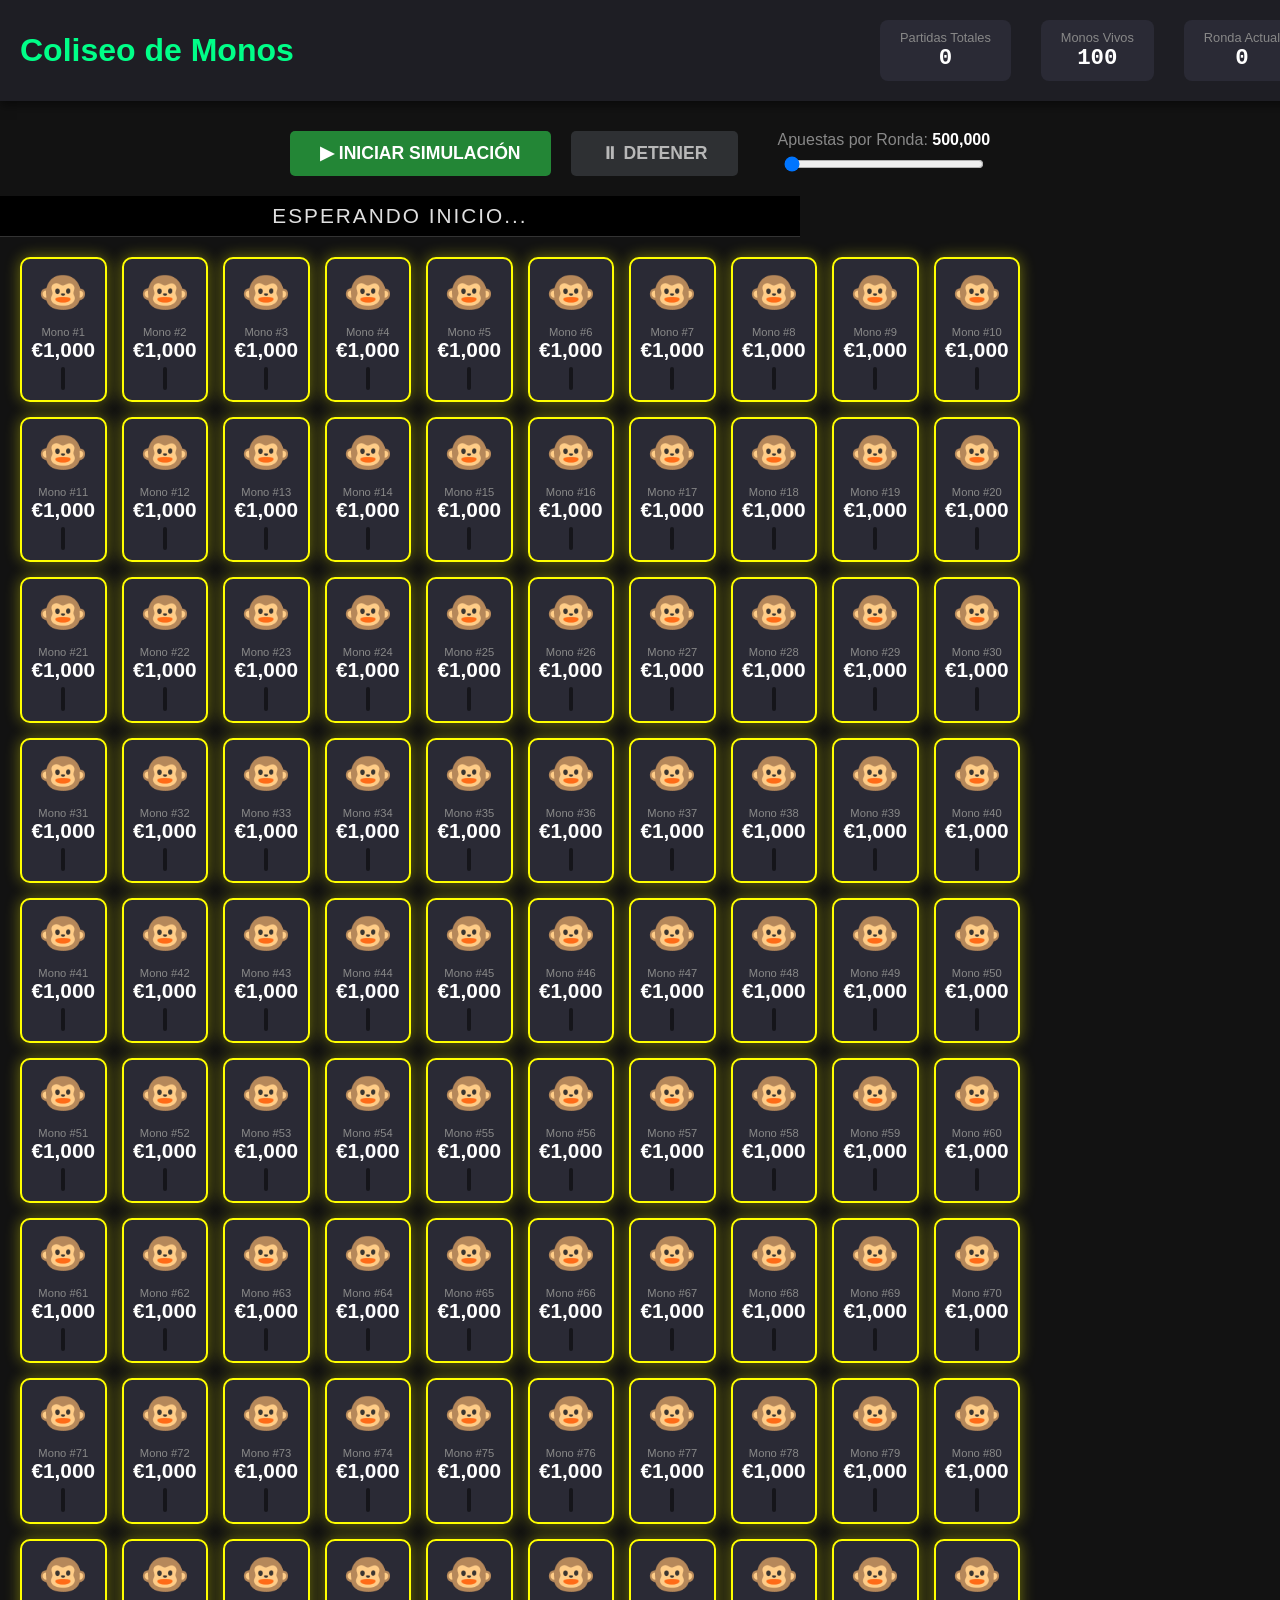
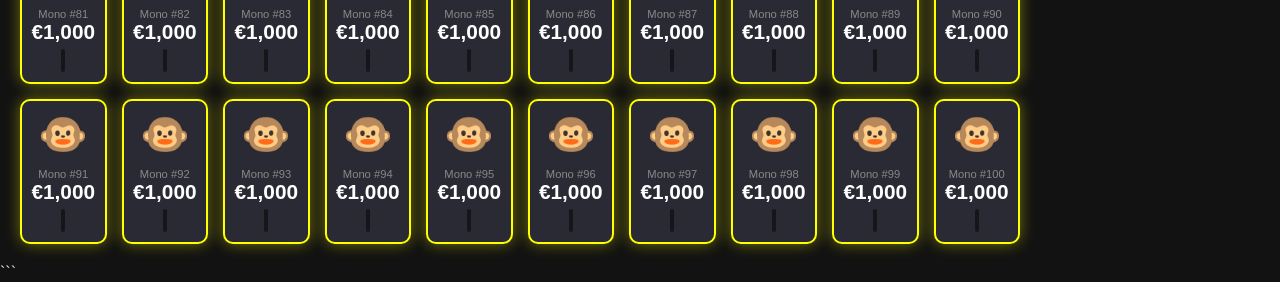
==== commit 115a54ef: "Add speed slider to monoslocal.html (500k-10M bets/round) - Added a range slider input to control `T" ====
--- a/monoslocal.html
+++ b/monoslocal.html
@@ -280,6 +280,12 @@
       <button type="button" id="btn-stop" onclick="stopGame()" disabled>
         ⏸ DETENER
       </button>
+
+      <!-- Nuevo Slider de Velocidad -->
+      <div style="display: flex; flex-direction: column; align-items: center; margin-left: 20px;">
+        <label for="speed-slider" style="margin-bottom: 5px; color: #888;">Apuestas por Ronda: <span id="speed-val" style="color: #fff; font-weight: bold;">500,000</span></label>
+        <input type="range" id="speed-slider" min="500000" max="10000000" step="500000" value="500000" style="width: 200px;">
+      </div>
     </div>
 
     <div class="status-bar">
@@ -291,11 +297,12 @@
     </div>
 
     <script>
-      // Configuración
+      // Configuración (MODO ACELERADO 500k/3s)
       const INITIAL_BALANCE = 1000;
       const TOTAL_MONKEYS = 100;
-      const TIME_PER_ROUND_MS = 10000; // 10 segundos
-      const PAUSE_TIME_MS = 2500; // 2.5 segundos para ver resultados
+      const TIME_PER_ROUND_MS = 3000;  // 3 segundos de cálculo
+      const PAUSE_TIME_MS = 1000;      // 1 segundo de pausa visual
+      let TARGET_BETS_PER_ROUND = 500000;
 
       // Variables Globales
       let monkeys = [];
@@ -312,6 +319,15 @@
       const elTotalBets = document.getElementById("total-bets");
       const elAliveCount = document.getElementById("alive-count");
       const elRoundCount = document.getElementById("round-count");
+
+      const sliderEl = document.getElementById("speed-slider");
+      const sliderValEl = document.getElementById("speed-val");
+
+      // Evento del slider
+      sliderEl.oninput = function() {
+          TARGET_BETS_PER_ROUND = parseInt(this.value);
+          sliderValEl.textContent = TARGET_BETS_PER_ROUND.toLocaleString();
+      };
 
       // Función unificada para visuales (Color y Emoji)
       function getMonkeyVisuals(balance) {
@@ -428,9 +444,6 @@
         btnStart.disabled = true;
         btnStop.disabled = false;
 
-        roundNumber++;
-        elRoundCount.textContent = roundNumber;
-
         playRounds();
       }
 
@@ -444,16 +457,18 @@
       function playRounds() {
         if (!isPlaying) return;
 
-        // FASE 1: JUEGO (10 SEGUNDOS)
+        roundNumber++;
+        elRoundCount.textContent = roundNumber;
+
         setStatus(
-          `JUGANDO RONDA #${roundNumber}... (Todos apuestan a la vez)`,
+          `JUGANDO RONDA #${roundNumber}... (Simulando ${TARGET_BETS_PER_ROUND.toLocaleString()} apuestas)`,
           "play",
         );
 
         let startTime = Date.now();
         let roundBetsCount = 0;
 
-        // Bucle regulado con setInterval (20 veces por segundo)
+        // Intervalo de 16ms
         let simulationTimer = setInterval(() => {
           if (!isPlaying) {
             clearInterval(simulationTimer);
@@ -461,46 +476,60 @@
           }
 
           const currentTime = Date.now();
-
-          // Si pasaron 10 segundos, detenemos
-          if (currentTime - startTime >= TIME_PER_ROUND_MS) {
+          const elapsedTime = currentTime - startTime;
+
+          // Si llegamos a la meta de apuestas O al tiempo límite (3s)
+          if (
+            roundBetsCount >= TARGET_BETS_PER_ROUND ||
+            elapsedTime >= TIME_PER_ROUND_MS
+          ) {
             clearInterval(simulationTimer);
             showResults(roundBetsCount);
             return;
           }
 
-          // Lógica de juego: Todos los monos vivos juegan una vez por tick
-          let changedMonkeys = new Set();
-
-          // Generar resultado de la moneda "Mundial" para este tick
-          // 0 = Cara, 1 = Cruz (o viceversa)
-          const worldCoin = Math.random() < 0.5 ? 0 : 1;
-
-          monkeys.forEach((monkey) => {
-            if (!monkey.isDead) {
-              // El mono hace su apuesta/predicción
-              const guess = Math.random() < 0.5 ? 0 : 1;
-
-              if (guess === worldCoin) {
-                monkey.balance += 1;
-              } else {
-                monkey.balance -= 1;
+          // CALIBRACIÓN DE VELOCIDAD DINÁMICA
+          // Objetivo: TARGET_BETS_PER_ROUND apuestas en 3000ms (TIME_PER_ROUND_MS)
+
+          // Frames aproximados en 3s a 60fps = 180 frames (usamos 187 para 16ms)
+          // Total apuestas por frame = TARGET / 187
+          // Iteraciones por mono = Total apuestas por frame / 100
+
+          const framesInRound = TIME_PER_ROUND_MS / 16;
+          const betsPerFrame = TARGET_BETS_PER_ROUND / framesInRound;
+          let iterationsPerMonkey = Math.ceil(betsPerFrame / TOTAL_MONKEYS);
+
+          // Clamp mínimo de 1
+          if (iterationsPerMonkey < 1) iterationsPerMonkey = 1;
+
+          const SPEED_MULTIPLIER = iterationsPerMonkey;
+
+          for (let i = 0; i < SPEED_MULTIPLIER; i++) {
+            // Si ya nos pasamos de la meta, cortamos
+            if (roundBetsCount >= TARGET_BETS_PER_ROUND) break;
+
+            const worldCoin = Math.random() < 0.5 ? 0 : 1;
+
+            monkeys.forEach((monkey) => {
+              if (!monkey.isDead) {
+                const guess = Math.random() < 0.5 ? 0 : 1;
+
+                if (guess === worldCoin) {
+                  monkey.balance += 1;
+                } else {
+                  monkey.balance -= 1;
+                }
+
+                if (monkey.balance <= 0) {
+                  monkey.balance = 0;
+                  monkey.isDead = true;
+                  monkey.deadRound = roundNumber;
+                }
+                roundBetsCount++;
               }
-
-              if (monkey.balance <= 0) {
-                monkey.balance = 0;
-                monkey.isDead = true;
-                monkey.deadRound = roundNumber;
-              }
-
-              changedMonkeys.add(monkey);
-              roundBetsCount++;
-            }
-          });
-
-          // Actualizamos visualmente el DOM de las que cambiaron
-          changedMonkeys.forEach((m) => setBalance(m.id, m.balance));
-        }, 50);
+            });
+          }
+        }, 16);
       }
 
       function showResults(betsInRound) {
@@ -515,20 +544,25 @@
           "pause",
         );
 
-        // 1. Aplicar animaciones visuales (Ganadores en Verde, Perdedores en Rojo)
+        // 1. ACTUALIZACIÓN VISUAL MASIVA
+        // Ahora actualizamos el DOM de TODOS los monos aquí, ya que no se hizo durante el juego
         monkeys.forEach((monkey) => {
           const card = document.getElementById(`card-${monkey.id}`);
 
+          // Actualizar estado visual completo (Color y Emoji)
+          // Esto maneja también a los monos que murieron durante esta ronda rápida
+          setBalance(monkey.id, monkey.balance);
+
           if (!monkey.isDead) {
-            // Actualizar estado visual completo (Color y Emoji)
-            setBalance(monkey.id, monkey.balance);
-
-            // Animación visual (Brillo)
+            // Animación visual (Brillo) solo para vivos
             if (monkey.balance > 1000) {
               card.classList.add("anim-win");
             } else if (monkey.balance < 1000) {
               card.classList.add("anim-lose");
             }
+          } else {
+             // Asegurar que los muertos tengan su clase correcta
+             card.classList.add("c-0");
           }
         });
 
